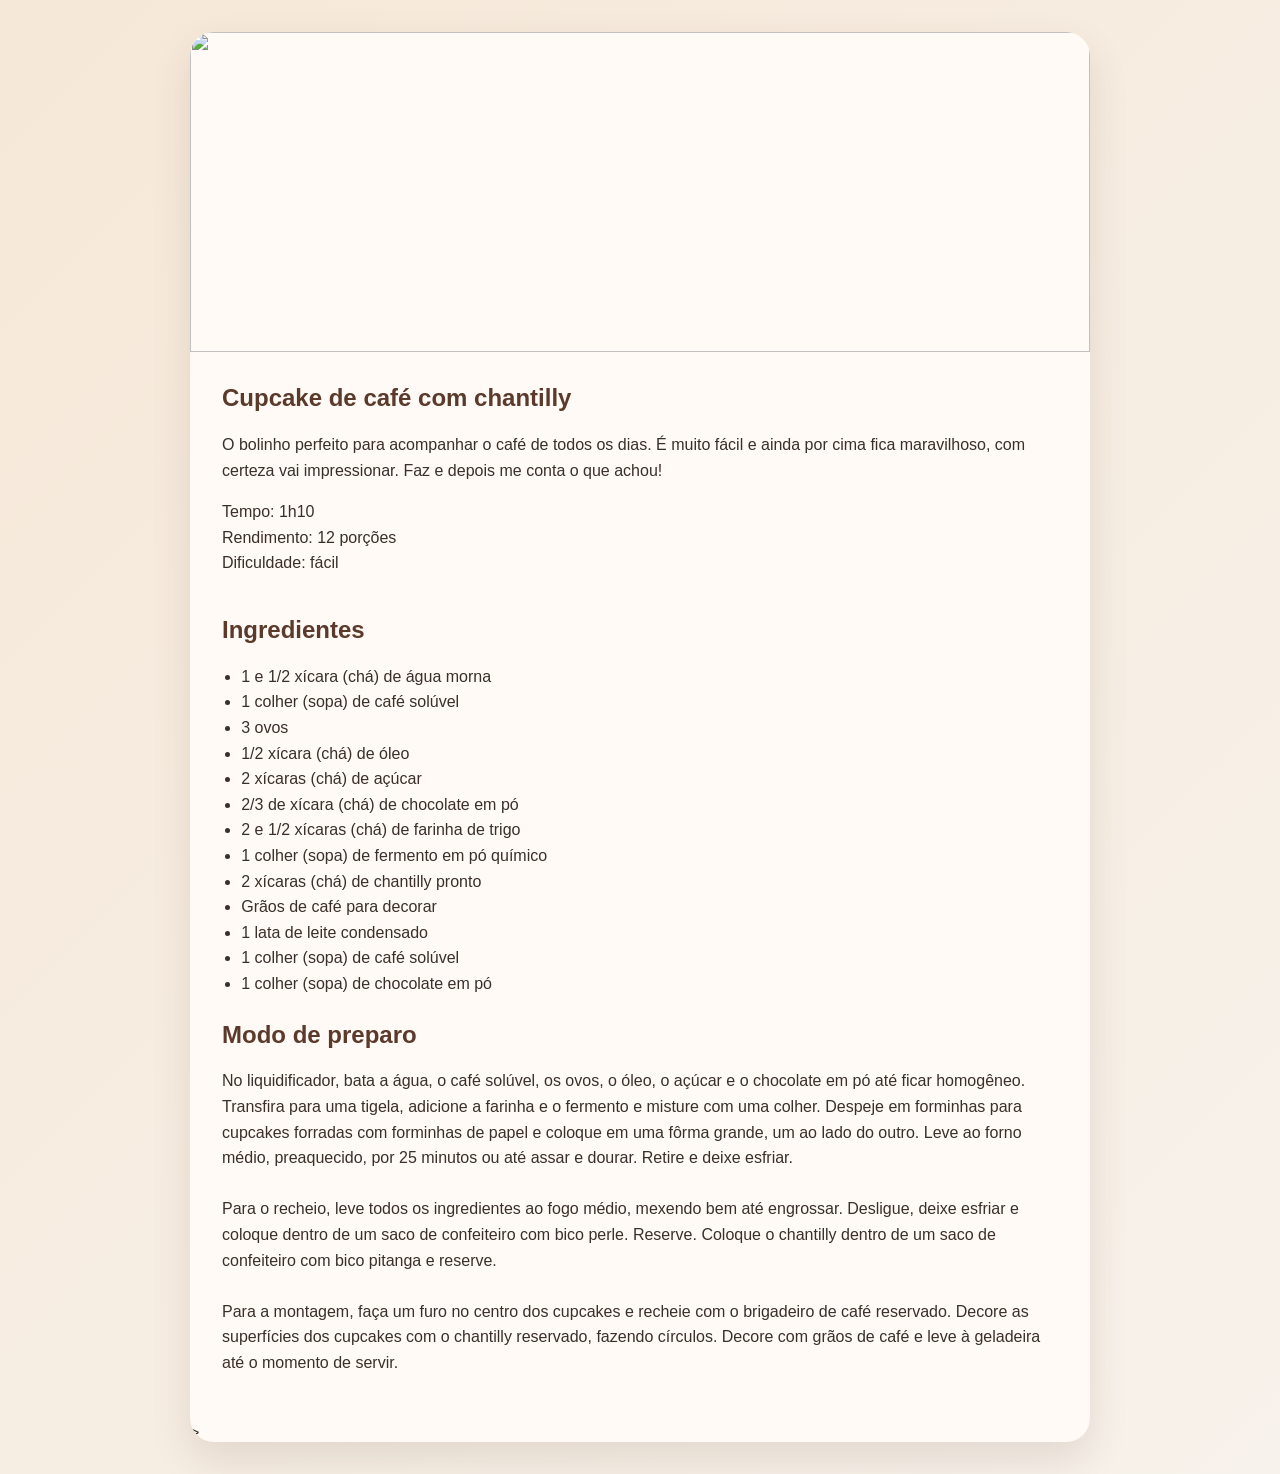
==== index.html @ 1580c54f "iniciando a estrutura html" ====
<!DOCTYPE html>
<html lang="en">

<head>
    <meta charset="UTF-8">
    <meta name="viewport" content="width=device-width, initial-scale=1.0">
    <title>Página de receita</title>
    <link rel="stylesheet" href="style.css">

</head>

<body>
    <div id="page">
        <img src="" alt="">
        <main>
            <section id="about">
                <h1>Cupcake de café com chantilly</h1>
                <p>O bolinho perfeito para acompanhar o café de todos os dias. É muito fácil e ainda por cima fica
                    maravilhoso, com certeza vai impressionar. Faz e depois me conta o que achou!
                </p>
                <p>
                    Tempo: 1h10 <br> 
                    Rendimento: 12 porções <br>
                    Dificuldade: fácil
                </p>
            </section>
            <section id="ingredients">
                <h2>Ingredientes</h2>
                <ul>
                <li>1 e 1/2 xícara (chá) de água morna</li>
                <li>1 colher (sopa) de café solúvel</li>
                <li>3 ovos</li>
                <li>1/2 xícara (chá) de óleo</li>
                <li>2 xícaras (chá) de açúcar</li>
                <li>2/3 de xícara (chá) de chocolate em pó</li>
                <li>2 e 1/2 xícaras (chá) de farinha de trigo</li>
                <li>1 colher (sopa) de fermento em pó químico</li>
                <li>2 xícaras (chá) de chantilly pronto</li>
                <li>Grãos de café para decorar</li>
                <li>1 lata de leite condensado</li>
                <li>1 colher (sopa) de café solúvel</li>
                <li>1 colher (sopa) de chocolate em pó</li>

                </ul>

            </section>
            <section id="preparation">
                <h2>Modo de preparo</h2>
                <p>
                    No liquidificador, bata a água, o café solúvel, os ovos, o óleo, o açúcar e o chocolate em pó até ficar homogêneo. Transfira para uma tigela, adicione a farinha e o fermento e misture com uma colher. Despeje em forminhas para cupcakes forradas com forminhas de papel e coloque em uma fôrma grande, um ao lado do outro. Leve ao forno médio, preaquecido, por 25 minutos ou até assar e dourar. Retire e deixe esfriar.<br><br>
                    Para o recheio, leve todos os ingredientes ao fogo médio, mexendo bem até engrossar. Desligue, deixe esfriar e coloque dentro de um saco de confeiteiro com bico perle. Reserve. Coloque o chantilly dentro de um saco de confeiteiro com bico pitanga e reserve.<br><br>
                    Para a montagem, faça um furo no centro dos cupcakes e recheie com o brigadeiro de café reservado. Decore as superfícies dos cupcakes com o chantilly reservado, fazendo círculos. Decore com grãos de café e leve à geladeira até o momento de servir.
                        
                </p>
                

            </section>
            

        </main>>

    </div>

</body>

</html>
---- style.css ----
* {
    box-sizing: border-box;
}

body {
    margin: 0;
    min-height: 100vh;
    display: grid;
    place-items: center;
    background: linear-gradient(135deg, #f6e8d8, #f7f2eb);
    font-family: Arial, Helvetica, sans-serif;
    color: #3a2f2a;
}

#page {
    width: min(90vw, 900px);
    margin: 2rem auto;
    background: #fffaf5;
    border-radius: 24px;
    box-shadow: 0 18px 40px rgba(80, 50, 30, 0.12);
    overflow: hidden;
}

img {
    display: block;
    width: 100%;
    height: 320px;
    object-fit: cover;
}

main {
    display: flex;
    flex-wrap: wrap;
    gap: 1.5rem;
    padding: 2rem;
}

.card {
    flex: 1 1 240px;
    background: #fff;
    border-radius: 18px;
    padding: 1.5rem;
    box-shadow: 0 10px 20px rgba(97, 69, 40, 0.06);
    overflow-wrap: break-word;
    word-wrap: break-word;
}

h1, h2 {
    margin-top: 0;
    color: #5b3a2b;
}

p, li {
    line-height: 1.6;
}

ul, ol {
    margin: 0;
    padding-left: 1.2rem;
}

@media (max-width: 600px) {
    main {
        padding: 1rem;
    }

    img {
        height: 220px;
    }
}
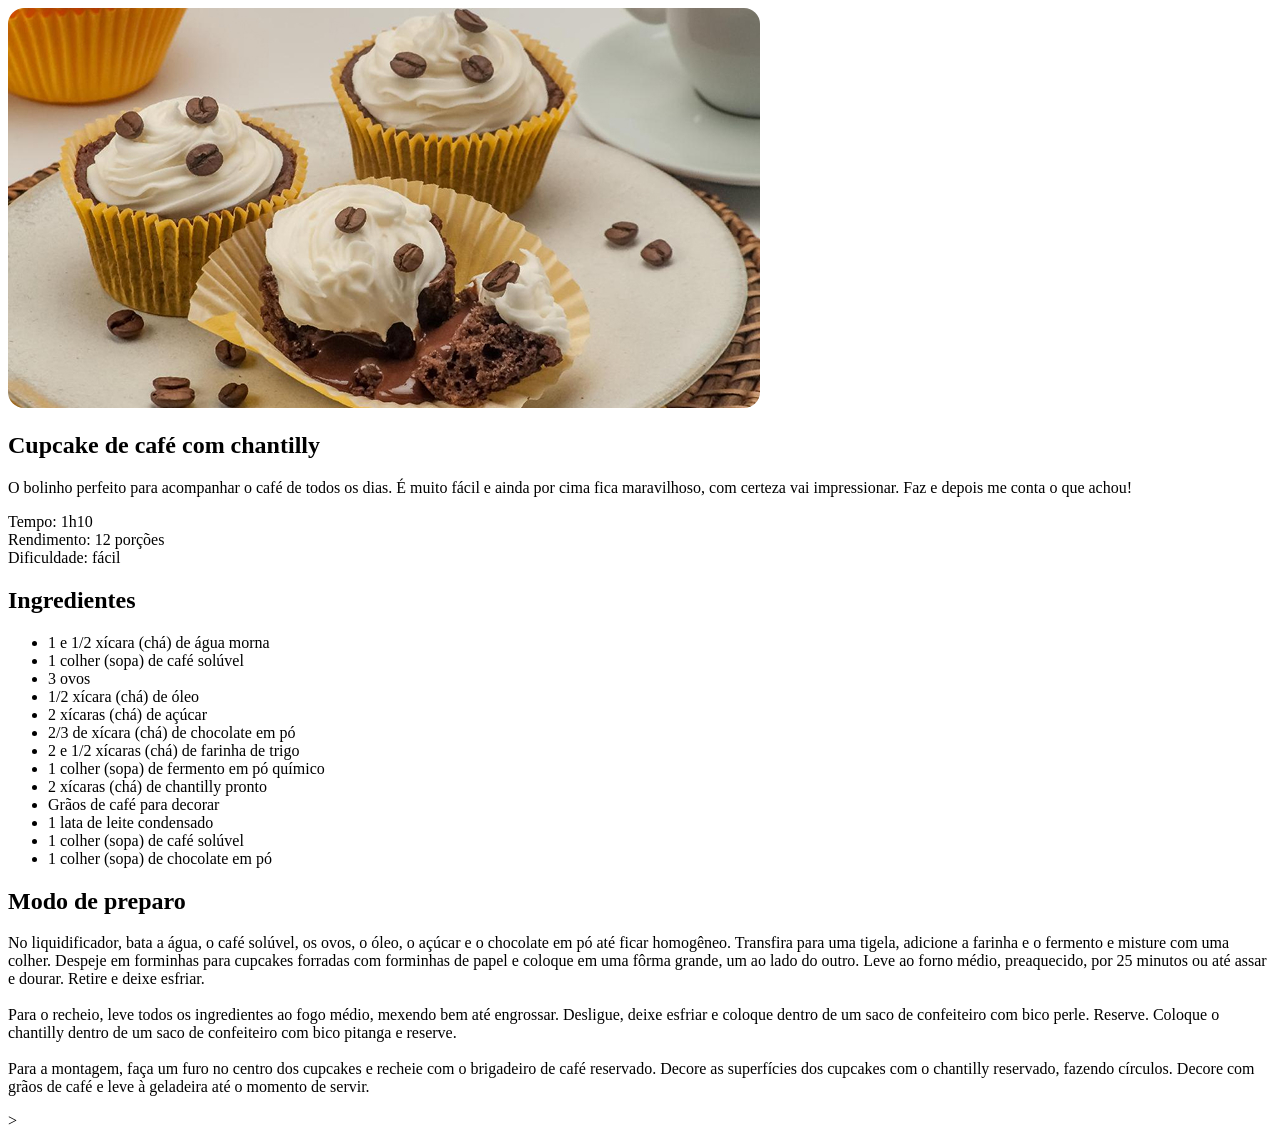
==== commit aa436e37: "adicionando imagem e estyle.css" ====
--- a/index.html
+++ b/index.html
@@ -11,7 +11,7 @@
 
 <body>
     <div id="page">
-        <img src="" alt="">
+        <img src="assets/main-image.jpg" alt="Imagem de um cupkake de café com chantilly" class="main-image">
         <main>
             <section id="about">
                 <h1>Cupcake de café com chantilly</h1>
--- a/style.css
+++ b/style.css
@@ -1,70 +1,3 @@
-* {
-    box-sizing: border-box;
-}
-
-body {
-    margin: 0;
-    min-height: 100vh;
-    display: grid;
-    place-items: center;
-    background: linear-gradient(135deg, #f6e8d8, #f7f2eb);
-    font-family: Arial, Helvetica, sans-serif;
-    color: #3a2f2a;
-}
-
-#page {
-    width: min(90vw, 900px);
-    margin: 2rem auto;
-    background: #fffaf5;
-    border-radius: 24px;
-    box-shadow: 0 18px 40px rgba(80, 50, 30, 0.12);
-    overflow: hidden;
-}
-
-img {
-    display: block;
-    width: 100%;
-    height: 320px;
-    object-fit: cover;
-}
-
-main {
-    display: flex;
-    flex-wrap: wrap;
-    gap: 1.5rem;
-    padding: 2rem;
-}
-
-.card {
-    flex: 1 1 240px;
-    background: #fff;
-    border-radius: 18px;
-    padding: 1.5rem;
-    box-shadow: 0 10px 20px rgba(97, 69, 40, 0.06);
-    overflow-wrap: break-word;
-    word-wrap: break-word;
-}
-
-h1, h2 {
-    margin-top: 0;
-    color: #5b3a2b;
-}
-
-p, li {
-    line-height: 1.6;
-}
-
-ul, ol {
-    margin: 0;
-    padding-left: 1.2rem;
-}
-
-@media (max-width: 600px) {
-    main {
-        padding: 1rem;
-    }
-
-    img {
-        height: 220px;
-    }
+img{
+    border-radius: 16px;
 }
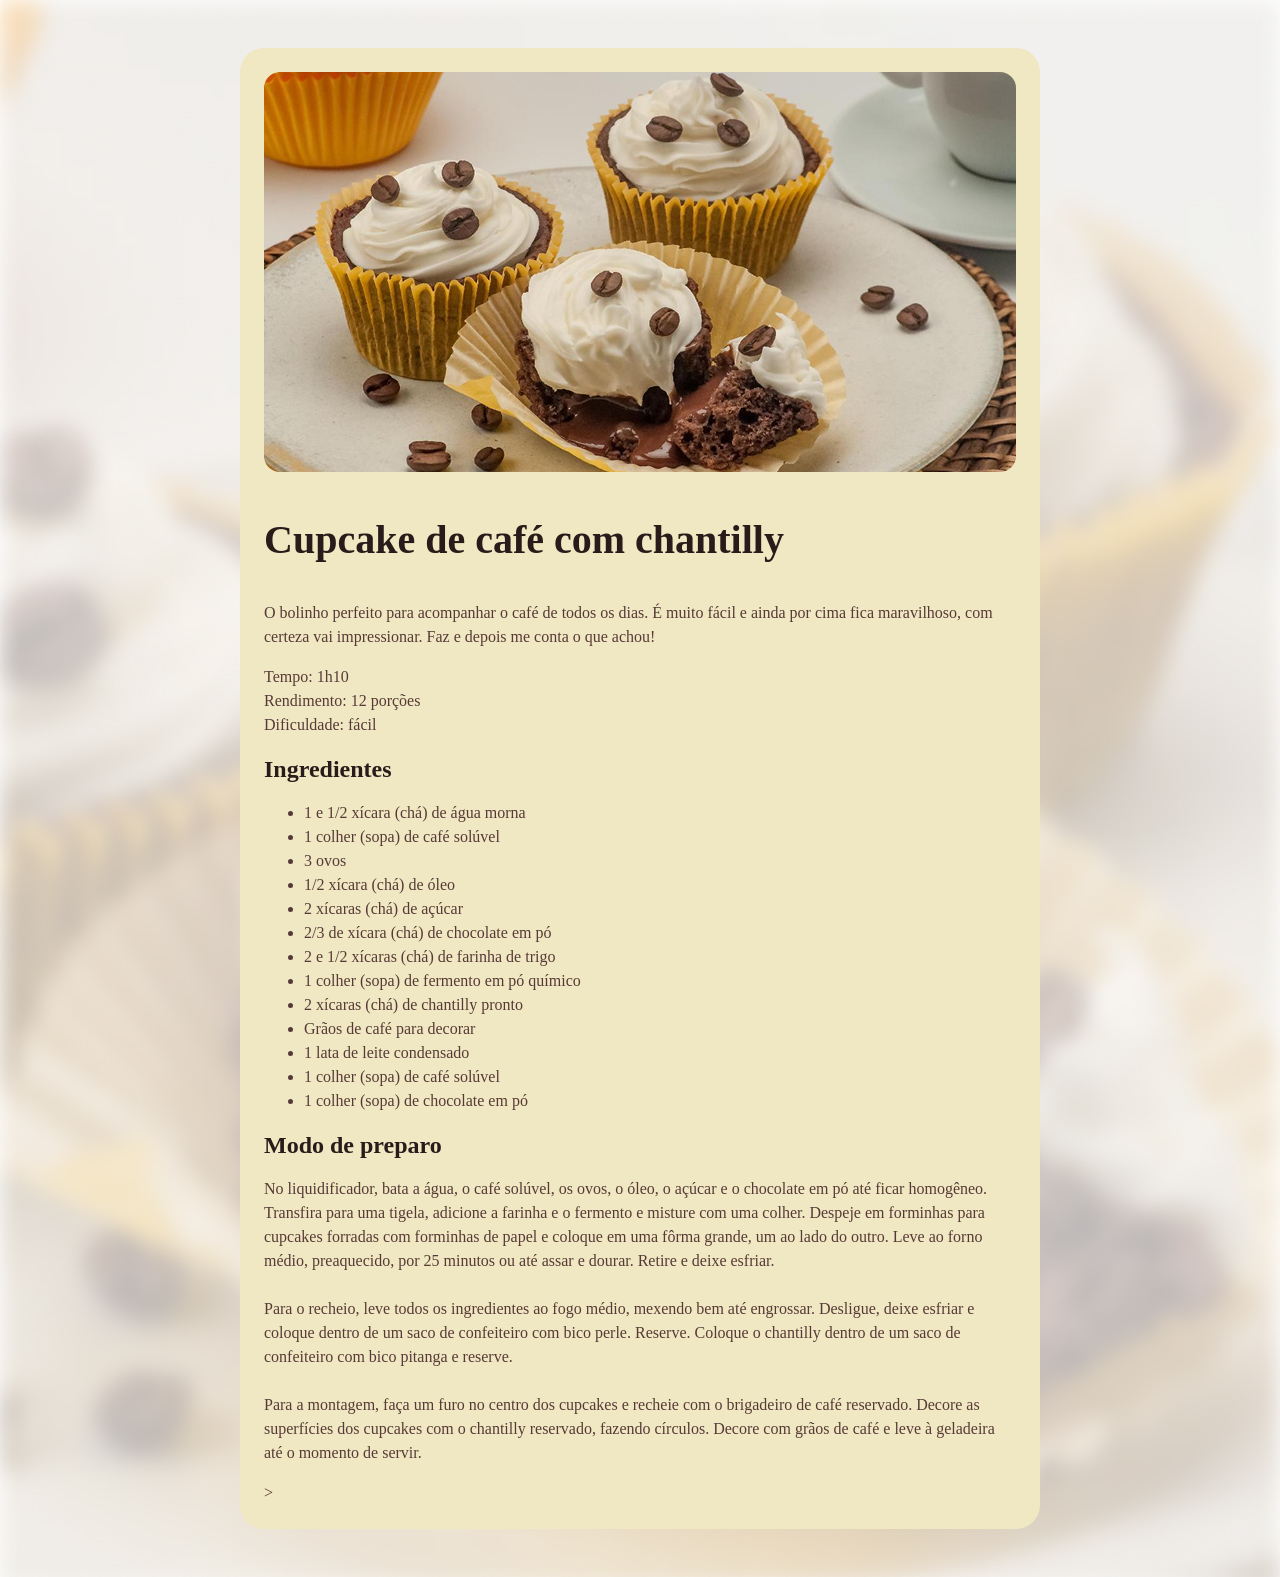
==== commit 04ea6522: "trabalhando as fontes" ====
--- a/index.html
+++ b/index.html
@@ -6,6 +6,9 @@
     <meta name="viewport" content="width=device-width, initial-scale=1.0">
     <title>Página de receita</title>
     <link rel="stylesheet" href="style.css">
+    <link rel="preconnect" href="https://fonts.googleapis.com">
+    <link rel="preconnect" href="https://fonts.gstatic.com" crossorigin>
+    <link href="https://fonts.googleapis.com/css2?family=Alice&display=swap" rel="stylesheet">
 
 </head>
 
--- a/style.css
+++ b/style.css
@@ -1,3 +1,40 @@
+:root{
+    --font-family: 'Alice', serif;
+    line-height:150%;
+    color:#573A37;
+
+}
+
+body{
+    background-image: url('assets/bg.jpg');
+    background-size: cover;
+
+}
+
+#page{
+    box-sizing: border-box;
+    width: 800px;
+    padding: 24px;
+    background-color: #f0e8c2;
+    border-radius: 24px;
+    margin: 48px auto;
+}
+
 img{
     border-radius: 16px;
+}
+
+h1{
+    line-height: 140%;
+    font-size: 40px;
+
+}
+
+h2{
+    font-size: 24px;
+
+}
+
+h1,h2{
+    color:#291B1A
 }
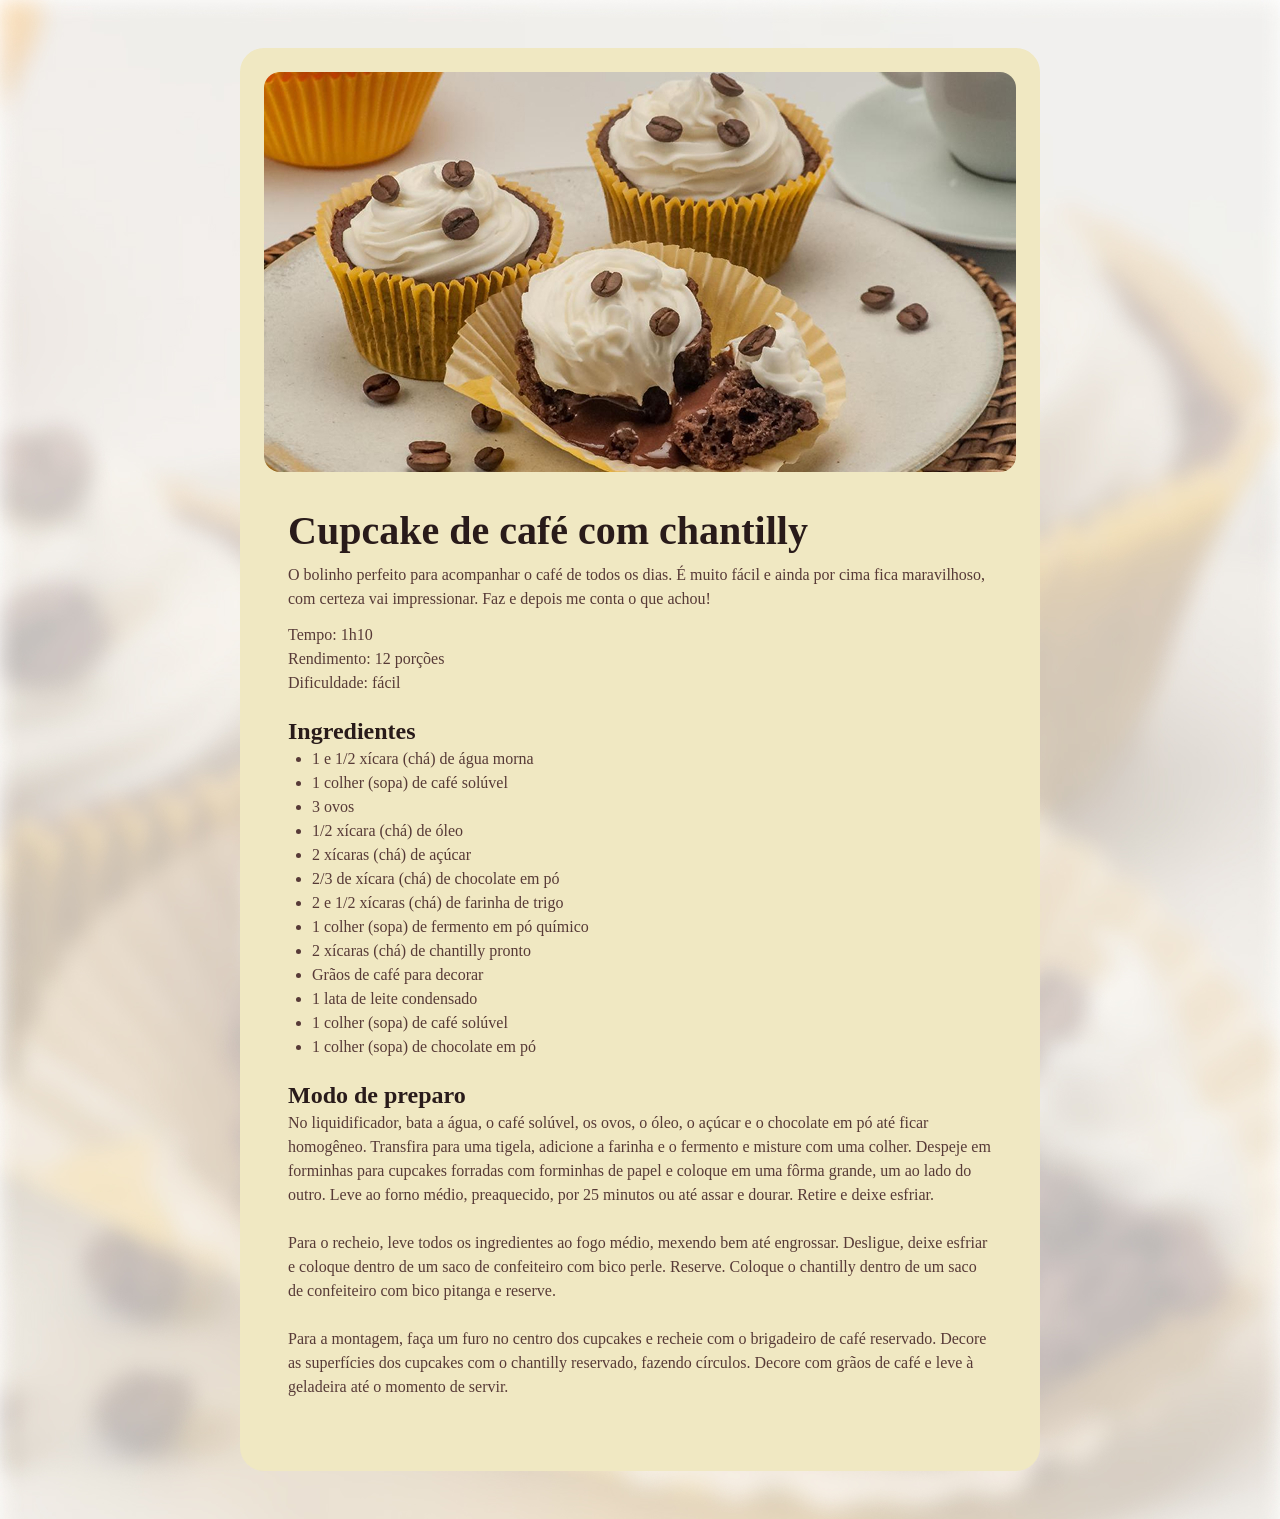
==== commit 3dd79ea0: "personalizando espaços" ====
--- a/index.html
+++ b/index.html
@@ -25,7 +25,9 @@
                     Tempo: 1h10 <br> 
                     Rendimento: 12 porções <br>
                     Dificuldade: fácil
+
                 </p>
+                
             </section>
             <section id="ingredients">
                 <h2>Ingredientes</h2>
@@ -60,7 +62,7 @@
             </section>
             
 
-        </main>>
+        </main>
 
     </div>
 
--- a/style.css
+++ b/style.css
@@ -1,3 +1,9 @@
+*{
+    margin:0;
+    padding:0;
+}
+
+
 :root{
     --font-family: 'Alice', serif;
     line-height:150%;
@@ -24,9 +30,21 @@
     border-radius: 16px;
 }
 
+main{
+    padding: 24px;
+}
+section{
+    margin-bottom: 24px;
+}   
+
+#about p + p{
+    margin-top: 12px;
+}
+
 h1{
     line-height: 140%;
     font-size: 40px;
+    
 
 }
 
@@ -36,5 +54,10 @@
 }
 
 h1,h2{
-    color:#291B1A
+    color:#291B1A;
+    margin-bottom: 4px;
+}
+
+ul{
+    padding-left: 24px;
 }
